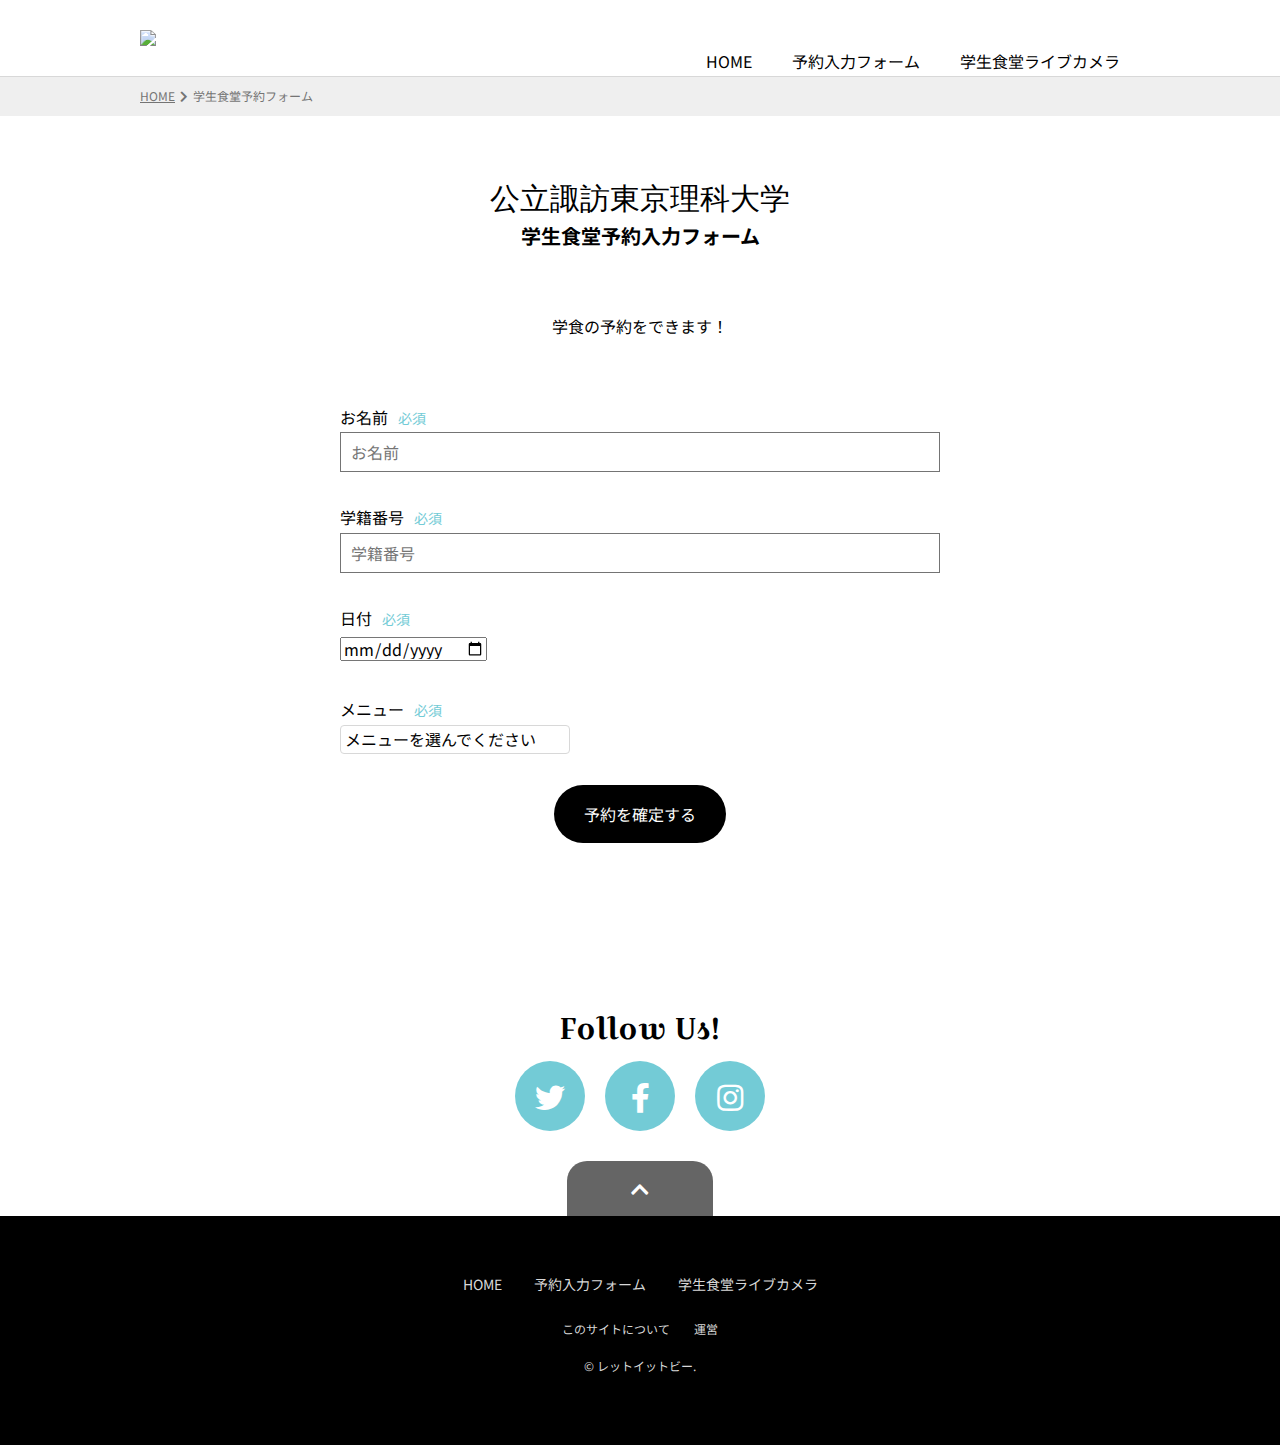
==== form.html @ efcca5be "Create form.html" ====
<!doctype html>
<html>
<head>
  <meta charset="utf-8">
  <meta name="viewport" content="width=device-width, initial-scale=1">
  <title>学生食堂予約フォーム</title>
  <link href="./normalize.css" rel="stylesheet">
  <link href="./style.css" rel="stylesheet">
  <link href="https://fonts.googleapis.com/css?family=Noto+Sans+JP:400,700&display=swap&subset=japanese" rel="stylesheet">
  <link href="https://fonts.googleapis.com/css?family=Croissant+One&display=swap" rel="stylesheet">
  <link href="https://use.fontawesome.com/releases/v5.6.1/css/all.css" rel="stylesheet">
</head>
<body class="apply">
<script src="js/jquery-3.6.0.min.js"></script>
<script src="js/script.js"></script>
<header class="page-header" id="top">
  <div class="header-container">
    <div class="sitetitle">
      <h1 class="header-logo">
        <a href="index.html"><img src="./images/sus.png" alt="Tansaku!"></a>
      </h1>
      <div class="navbtn"></div><!-- モバイル用ナビゲーション開閉ボタン。class="close"をつけるとバツになる -->
    </div>
    <nav>
      <ul class="header-nav collapse">
        <li><a href="index.html">HOME</a></li>
        <li><a href="#">予約入力フォーム</a></li>
        <li><a href="https://www.sus.ac.jp/webcam/">学生食堂ライブカメラ</a></li>
      </ul>
    </nav>
  </div>
</header>
<div class="breadcrumb">
  <div class="bc-container">
    <ul class="bc-nav">
      <li><a href="index.html">HOME</a></li>
      <li>学生食堂予約フォーム</li>
    </ul>
  </div>
</div>
<div class="campaign">
  <div class="campaign-container">
    <h2 class="apply-title">
      <span>公立諏訪東京理科大学</span><br>
      学生食堂予約入力フォーム
    </h2>
    <p class="apply-lead">学食の予約をできます！</p>
  </div>
</div>
<div class="present-form">
  <div class="form-container">
    <form id="form" class="form" action="./form.php" method="post">
      <p>
        <label for="question1">お名前<span class="required">必須</span></label><br>
        <input type="text" name="name" id="q1" placeholder="お名前" required>
      </p>
      <p>
        <label for="question1">学籍番号<span class="required">必須</span></label><br>
        <input type="text" name="stnum" id="q2" placeholder="学籍番号" required>
      </p>
      <p>
        <label for="question1">日付<span class="required">必須</span></label><br>
        <input type="date" name="date" id="q3" placeholder="日付" required>
      </p>
      <p><label for="present">メニュー</label><span class="required">必須</span><br>
        <select name="menu" id="q4">
          <option disabled selected value="">メニューを選んでください</option>
          <option value="1" required>＝＝</option>
          <option value="2">~~</option>
          <option value="3">＾＾</option>
        </select>
      </p>
      <!--<p>
        <label><input type="checkbox" name="accept" id="privacy" value="privacy">プライバシーポリシーに同意する</label>
        <span class="required">必須</span>
      </p>-->
      <p class="form-button">
        <input type="submit" name="send" value="予約を確定する">
      </p>
    </form>
  </div>
</div>
<div class="page-bottom">
  <div class="bottom-container">
    <div class="banner">
      <div><a href="https://www.sus.ac.jp/"><img src="./images/sus.png" alt=""></a></div>
    </div>
    <h2 class="followus">Follow Us!</h2>
    <div class="sns">
      <div><a href="#"><i class="fab fa-twitter"></i></a></div>
      <div><a href="#"><i class="fab fa-facebook-f"></i></a></div>
      <div><a href="#"><i class="fab fa-instagram"></i></a></div>
    </div>
  </div>
  <div class="gotop">
    <a href="#top"><i class="fas fa-chevron-up"></i></a>
  </div>
</div>
<footer class="page-footer">
  <div class="footer-container">
    <ul class="footer-nav1">
      <li><a href="index.html">HOME</a></li>
      <li><a href="form.html">予約入力フォーム</a></li>
      <li><a href="https://www.sus.ac.jp/webcam/">学生食堂ライブカメラ</a></li>
    </ul>
    <ul class="footer-nav2">
      <li><a href="#">このサイトについて</a></li>
      <li><a href="#">運営</a></li>
    </ul>
    <p class="copyright">© レットイットビー.</p>
  </div>
</footer>
</body>
</html>
---- style.css ----
@charset "utf-8";

/**
 * ***************************************
 * ページ全体に関わるCSSの設定
 * ***************************************
 */
html *,
::before,
::after {
  box-sizing: border-box;
}
/* フォント */
html {
  font-size: 14px;
}
@media (min-width: 768px) {
  html {
    font-size: 16px;
  }
}
body {
  font-family: 'Noto Sans JP', sans-serif;
  font-weight: 400; /* Noto Sans JPのレギュラーウェイトを指定 */
}
/* おもな太字タグのフォントウェイト設定 */
h1, h2, h3, h4, h5, h6, th, strong {
  font-weight: 700;
}
/* ベースのリンクカラー */
a {
  color: #f30;
}

/* レスポンシブイメージと画像下スペース防止 */
img {
  max-width: 100%;
  height: auto;
  vertical-align: bottom;/* 画像下のスペースを消す */
}

/**
 * ***************************************
 * ヘッダー
 * ***************************************
 *
 * ヘッダーコンテナ
 */
.page-header {
  background: url(../images/header-topline.svg) repeat-x;
  border-bottom: 1px solid #d8d8d8;
}
@media (min-width: 768px) {
  .header-container {
    margin: 0 auto;
    padding: 0 20px;
    max-width: 1040px;
  }
}

/**
 * ---------------------------------------
 * ヘッダーモジュール
 */

/* ヘッダーロゴとモバイルナビボタン */
.sitetitle {
  display: flex;
  justify-content: space-between;
  align-items: center;
}
@media (min-width: 768px) {
  .sitetitle {
    display: block;
    padding: 30px 0 0 0;
  }
}
/* ヘッダーロゴ */
.header-logo {
  margin: 0;/* h1のデフォルト設定オフ */
  padding-left: 15px;
  font-size: 0;/* 画像上下の余白を消すためh1の設定オフ */
  line-height: 0;/* 画像上下の余白を消すためh1のサイズオフ */
}
.header-logo img {
  width: 130px;
}
@media (min-width: 768px) {
  .header-logo {
    padding: 0;
  }
  .header-logo img {
    width: 180px;
  }
}
/* モバイル向けボタン */
.navbtn {
  display: block;
  width: 60px;
  height: 60px;
  background-image: url(../images/nav-mobile-open.svg);
  background-repeat: no-repeat;
  background-position: center center;
}
.navbtn.close {
  background-image: url(../images/nav-mobile-close.svg);
}
@media (min-width: 768px) {
  .navbtn {
    display: none;
  }
}
/* ヘッダーナビゲーション */
.header-nav {
  display: flex;
  flex-direction: column;
  margin: 0;
  padding: 0;
  list-style: none;
}
.header-nav.collapse {
  display: none;
}
.header-nav li a {
  display: block;
  padding: 20px 30px;
  border-top: 1px solid #d8d8d8;
  background: #efefef;
  color: #000;
  text-decoration: none;
}
.header-nav li a:hover {
  background: #b8e5ea;
}
@media (min-width: 768px) {
  /* PC向けレイアウト */
  .header-nav {
    display: flex !important;
    flex-direction: row;
    justify-content: flex-end;
  }
  .header-nav li a {
    padding: 6px 20px 2px 20px;
    border-top: none;
    border-bottom: 4px solid transparent;
    background: none;
  }
  .header-nav li a:hover {
    border-bottom: 4px solid #73cbd6;
    background: none;
  }
}

/**
 * ***************************************
 * パンくずリスト
 * ***************************************
 *
 * パンくずリストコンテナ
 */
.breadcrumb {
  display: none;/* モバイルで非表示 */
}
@media (min-width: 768px) {
  /* PCだけスタイル適用 */
  .breadcrumb {
    display: block;/* display:noneの解除 */
    background: #efefef;
  }
  .bc-container {
    margin: 0 auto;
    padding: 12px 20px;
    max-width: 1040px;
  }

  /**
   * ---------------------------------------
   * パンくずリストモジュール
   */
  .bc-nav {
    display: flex;
    flex-direction: row;
    margin: 0;
    padding: 0;
    list-style: none;
  }
  .bc-nav li {
    font-size: .75rem;
    color:  #747474;
  }
  .bc-nav li::after {
    padding: 0 5px;
    font-family: "Font Awesome 5 Free";
    font-weight: 900;
    content: "\f054";
  }
  .bc-nav li:last-child::after {
    content: "";
  }
  .bc-nav li a {
    color:  #747474;
  }
  .bc-nav li a:hover {
    opacity: .8;
  }
}

/**
 * ***************************************
 * ページ下部
 * ***************************************
 *
 * ページ下部コンテナ
 */
.page-bottom {
  background: url(../images/bottom-bg.svg);
}
.bottom-container {
  padding: 60px 4% 0 4%;
}
@media (min-width: 768px) {
  .bottom-container {
      margin: 0 auto;
      padding: 60px 20px 0 20px;
      max-width: 1040px;
  }
}

/**
 * ---------------------------------------
 * ページ下部モジュール
 */
/* 複数のバナーを並べる */
.banner {
  display: flex;
  flex-direction: column;
  margin-bottom: 30px;
}
.banner div {
  margin-bottom: 20px;
  text-align: center;
}
.banner a:hover {
  opacity: .8;
}
@media (min-width: 768px) {
  .banner {
    flex-direction:column;
  }
  .banner div {
    margin: 0 10px;
  }
}
/* ボタンを横に並べる */
.followus {
  margin: 0 0 15px 0;
  font-family: 'Croissant One', cursive;
  font-weight: 400;
  font-size: 1.875rem;
  text-align: center;
}
.sns {
  display: flex;
  justify-content: center;
  margin-bottom :30px;
}
.sns div {
  margin: 0 10px;
}
.sns div a {
  display: block;
  width: 70px;
  height:70px;
  background: #73cbd6;
  border-radius: 50%;
  font-size: 30px;
  line-height: 70px;
  text-align:center;
  color: #ffffff;
}
.sns div a:hover {
  opacity: .8;
}
/* ページトップへ戻るボタン */
.gotop {
  text-align: center;
}
.gotop a {
  display: inline-block;
  padding: 1rem 4rem;
  background: #000000;
  border-radius: 20px 20px 0 0;
  font-size: 1.25rem;
  text-align:center;
  color: #ffffff;
  opacity: .6;
}
.gotop a:hover {
  opacity: .8;
}

/**
 * ***************************************
 * フッター
 * ***************************************
 *
 * フッターコンテナ
 */
.page-footer {
  background: #000;
}
.footer-container {
  padding: 60px 4%;
}
@media (min-width: 768px) {
  .footer-container {
      max-width: 1040px;
      margin: 0 auto;
      padding: 60px 20px;
  }
}

/**
 * ---------------------------------------
 * フッターモジュール
 */
/* ロゴ */
.footer-logo {
  margin-bottom: 30px;
  text-align: center;
}
.footer-logo img {
  width: 160px;
}
/* フッターのナビゲーション① */
.footer-nav1 {
  display: flex;
  flex-direction: column;
  align-items: center;
  margin: 0 0 30px 0;
  padding: 0;
  list-style: none;
}
.footer-nav1 li {
  margin: 0 0 2rem 0;
  font-size: .875rem;
}
.footer-nav1 li a {
  color:  #d8d8d8;
  text-decoration: none;
}
.footer-nav1 li a:hover {
  color: #fff;
  text-decoration: underline;
}
@media (min-width: 768px) {
  .footer-nav1 {
    flex-direction: row;
    justify-content: center;
  }
  .footer-nav1 li {
    margin: 0 1rem;
  }
}
/* ナビゲーション② その他リンク */
.footer-nav2 {
  display: flex;
  justify-content: center;
  margin: 0 0 20px 0; /* ulのデフォルト設定オフ */
  padding: 0; /* ulのデフォルト設定オフ */
  list-style: none; /* ulのデフォルト設定オフ */
}
.footer-nav2 li {
  margin: 0 .75rem 3px .75rem;
  font-size: .75rem;
}
.footer-nav2 li a {
  color:  #d8d8d8;
  text-decoration: none;
}
.footer-nav2 li a:hover {
  color: #fff;
  text-decoration: underline;
}
/* コピーライト */
.copyright {
  font-size: .75rem;
  color:  #d8d8d8;
  text-align: center;
}

/**
 * ***************************************
 * メインコンテナ
 * ***************************************
 */
/**
 * ***************************************
 * ［index.html］ホームページ
 * ***************************************
 */
/* ホーム - ヒーローコンテナ */
.hero-container {
  position: relative;
}
/* ホーム - メインコンテナ */
.home .page-main {
  background: url(../images/home-bg.svg);
}
.home .main-container {
  padding: 60px 4%;
}
@media (min-width: 768px) {
.home .main-container {
    max-width: 1040px;
    margin: 0 auto;
    padding: 60px 20px;
  }
}
/* ホーム - ニュースコンテナ */
.news {
  background: #efefef;
}
.news-container {
  padding: 60px 4%;
}
@media (min-width: 768px) {
  .news-container {
    max-width: 740px;
    margin: 0 auto;
    padding: 60px 20px;
  }
}

/**
 * ---------------------------------------
 * ［index.html］ホームページ - モジュール
 */
/* ヒーロー画像 */
.hero-image{
  position: relative;
}
.hero-logo {
  width: 260px;
  position: absolute;
  top: 50%;
  left: 50%;
  transform: translate(-130px, -53px);
}
@media (min-width: 768px) {
  .hero-logo{
    width: 400px;
    transform: translate(-200px, -82px);
  }
}
/* キャッチフレーズ */
.home-lead {
  max-width: 600px;
  margin: 0 auto 60px auto;
  text-align: center;
}
.home-lead p {
  margin: 0;
  font-size: 1.25rem;
  line-height: 2;
}
/* テキストと背景を組み合わせる */
.home .main-container h2 {
  display: grid;
  place-items: center;
  margin: 0 auto 30px auto;
  width: 130px;
  height: 130px;
  background: url(../images/home-titleshape.svg) no-repeat;
  background-size: 130px 130px;
  color: #ffffff;
  font-family: 'Croissant One', cursive;
  font-weight: 400;
  font-size: 20px;
}
/* カード型レイアウト */
.home-latest {
  margin: 0 0 60px 0;
  display: grid;
  grid-template-columns: 1fr 1fr;
  grid-auto-rows: minmax(100px, auto);
  column-gap: 10px;
  row-gap: 30px;
}
@media (min-width: 768px) {
  .home-latest {
    grid-template-columns: 1fr 1fr 1fr;
    column-gap: 20px;
  }
}
/* それぞれのカードの中身 */
.latest-item {
  border: 1px solid #d8d8d8;
  background: #fff;
}
@media (min-width: 768px) {
  .latest-item {
    border: none;
    background: none;
  }
}
.latest-image img {
  margin: 0 0 10px 0;
}
.latest-image img:hover {
  opacity: .5;
}
.latest-text {
  margin-bottom: 10px;
  padding: 0 10px;
}
@media (min-width: 768px) {
  .latest-text {
    padding: 0;
  }
}
.latest-text h3 {
  margin: 0 0 10px 0;
  font-size: 1rem;
  line-height: 1.5;
}
.latest-text h3 a {
  color: #000000;
  text-decoration: none;
}
.latest-text h3 a:hover {
  opacity: .5;
}
/* ホーム 共通のタグ */
.home-tag {
  margin-bottom: 1rem;
}
.home-tag span {
  margin: 0 3px 3px 0;
  padding: 2px 10px;
  border: 1px solid #73cbd6;
  border-radius: 100px;
  font-size: .75rem;
}
.home-tag span a {
  color: #73cbd6;
  text-decoration: none;
}
/* ホーム 共通の場所情報 */
.home-info {
  display: flex;
  font-size: .75rem;
}
.home-info span::before {
  padding-right: 5px;
  font-family: "Font Awesome 5 Free";
  font-weight: 900;
  color: #73cbd6;
  content: "\f3c5";
}
/* メディアオブジェクト */
.home-popular {
  margin: 0 0 60px 0;
  border-top: 1px solid #d8d8d8;
}
.home-popular a {
  display: block;
  color: #000000;
  text-decoration: none;
}
.home-popular a:hover {
  opacity: .5;
}
.popular-item {
  display: flex;
  align-items: center;
  padding: 5px 0;
  border-bottom: 1px solid #d8d8d8;
}
.popular-photo {
  flex: 0 0 30%;
  margin-right: 15px;
}
.ranking {
  display: block;
  width: 35px;
  height: 35px;
  position: absolute;
  top: 5px;
  left: 5px;
  background: url(../images/ranking-bg.svg);
  background-size: 35px 35px;
  border-radius: 50%;
  font-family: 'Croissant One', cursive;
  font-size: 16px;
  line-height: 35px;
  text-align: center;
  color: #000;
}
@media (min-width: 768px) {
  .ranking {
    width: 70px;
    height: 70px;
    top: 10px;
    left: 10px;
    background-size: 70px 70px;
    font-size: 30px;
    line-height: 70px;
  }
}
.popular-text {
  flex: 1 1 auto;
}
.popular-text h3 {
  margin: 0 0 10px 0;
  font-size: 1rem;
  line-height: 1.5;
}
.popular-text p {
  margin: 0 0 10px 0;
  display: none;/* モバイルで非表示 */
}
@media (min-width: 768px) {
  .popular-text h3 {
    font-size: 1.25rem;
  }
  .popular-text p {
    display: block;
    font-size: 0.875rem;
    line-height: 1.5;
  }
}
/* テーブル形のリスト */
.news-container h2 {
  margin: 0 0 30px 0;
  font-family: 'Croissant One', cursive;
  font-weight: 400;
  font-size: 1.875rem;
}
@media (min-width: 768px) {
  .news-container h2 {
    max-width: 700px;
    margin: 0 auto 30px auto;
  }
}
.home-news {
  padding: 20px;
  background: #ffffff;
  border-radius: 20px;
}
@media (min-width: 768px) {
  .home-news {
    max-width: 700px;
    margin: 0 auto;
    padding: 40px;
  }
}
.home-news dl {
  display: flex;
  margin: 0;
  padding: 20px 0;
  border-top: 1px solid #d8d8d8;
}
.home-news dl:last-child {
  border-bottom: 1px solid #d8d8d8;
}
.home-news dt {
  margin: 0 20px 0 0;
  font-size: 0.875rem;
  line-height: 1.5;
}
.home-news dd {
  margin: 0;
  font-size: 1rem;
  line-height: 1.5;
}
.home-news dd a {
  color: #73cbd6;
  text-decoration: none;
}
.home-news dd a:hover {
  opacity: .5;
}

/**
 * ***************************************
 * ［post.html］記事ページ - メインコンテナ
 * ***************************************
 */
.post .main-container {
  padding: 80px 4% 0 4%;
  background: url(../images/post-bg.svg) repeat-x;
  background-position: 0 10px;
}
@media (min-width: 768px) {
  .post .main-container {
    max-width: 1040px;
    margin: 0 auto;
    padding: 80px 20px 0 20px;
  }
}

/**
 * ---------------------------------------
 * ［post.html］記事ページ - モジュール
 */

/**
 * ---------------------------------------
 * ポストヘッダー
 */
.post-header {
  margin-bottom: 60px;
}
.post-header h1 {
  margin: 0 0 20px 0;/* h1のデフォルト設定オフ */
  font-size: 1.875rem;
  line-height: 1.5;
}
/* タグ */
.post-tag {
  margin-bottom: 5px;
  font-size: .75rem;
  line-height: 2;
}
.post-tag span {
  margin: 0 3px 0 0;
  padding: 2px 10px;
  background: #73cbd6;
  border-radius: 100px;
}
.post-tag span a {
  color: #fff;
  text-decoration: none;
}
/* テキストの先頭にアイコン */
.post-info {
  margin-bottom: 3px;
  padding-bottom: 15px;
  font-size: .75rem;
  text-align: right;
  background: url(../images/post-line.svg) bottom repeat-x;
}
.post-info span {
  margin: 0 10px 0 0;
}
.post-info i {
  padding-right: 5px;
  color: #73cbd6;
}

/**
 * ---------------------------------------
 * ポストコンテンツ
 */
.post-contents {
  margin: 0 0 60px 0;
}
@media (min-width: 768px) {
  .post-contents {
    max-width: 600px;
    margin: 0 auto 60px auto;
  }
}
/* post-contentsの1つ目の要素の上マージンを0にする */
.post-contents > *:first-child {
  margin-top: 0;
}
/* h2 */
.post-contents h2 {
  margin: 60px 0 30px 0;
  padding: 1rem 0;
  border-top: 1px solid #000;
  border-bottom: 1px solid #000;
  font-size: 1.25rem;
}
/* p */
.post-contents p {
  margin: 30px 0;
  line-height: 1.9;
  text-align: justify;
}
/* p mark */
.post-contents mark {
  background: linear-gradient(transparent 50%,#ffff7c 50%);
}
/* リストの基本形 */
.list {
  margin: 30px 0;
}
.list li {
  margin-bottom: 1rem;
  line-height: 1.5;
}
/* ボックスを囲む */
.info-box {
  margin: 30px 0;
  padding: 2rem;
  border: 4px solid #b8e5ea;
}
.info-box p {
  margin: 0;
}
/* キャプション付きの画像 */
.photo-caption {
  margin: 30px 0;
}
.photo-caption figcaption {
  margin-top: 5px;
  font-size: .75rem;
  color: #747474;
}
/* float */
.float-box {
  display: flow-root;
  margin: 30px 0;
}
.float-left { /* float-leftは作ってあるだけで使用していない */
  float: left;
  margin: 0 1rem 1rem 0;
  width: 40%;
}
.float-right {
  float: right;
  margin: 0 0 1rem 1rem;
  width: 40%;
}
.float-box p { /* 上下マージンをOFF */
  margin: 0;
}
/* チャット */
.chat {
  margin: 30px 0;
}
.chat-1st, .chat-2nd {
  display: flex;
  margin: 15px 0;
}
.chat-2nd {
  flex-direction: row-reverse;
}
.chat-1st .face {
  flex: 0 0 70px;
  margin: 0 10px 0 0;
}
.chat-2nd .face {
  flex: 0 0 70px;
  margin: 0 0 0 10px;
}
.face img {
  border-radius: 50%;
}
.talk {
  flex: 1 1 auto;
  padding: 1.5rem;
  border-radius: 20px;
}
.chat-1st .talk {
  background: #b8e5ea;
}
.chat-2nd .talk {
  background: #ffff7c;
}
.talk p {
  margin: 0;
}

/**
 * ---------------------------------------
 * ポストフッター
 */
.post-footer {
  margin: 0 0 60px 0;
}
@media (min-width: 768px) {
  .post-footer {
    max-width: 600px;
    margin: 0 auto 60px auto;
  }
}
.post-footer h2 {
  display: inline-block;
  margin: 0;/*h2のデフォルト設定をオフ*/
  padding: 10px 30px;
  background: #000;
  border-radius: 10px 10px 0 0;
  font-family: 'Croissant One', cursive;
  font-weight: 400;
  font-size: 1.25rem;
  color: #fff;
}
.profile {
  display: flex;
  padding: 1rem;
  border: 1px solid #000;
}
.pr-photo {
  flex: 0 0 100px;
  margin-right: 1rem;
}
.pr-photo img {
  border-radius: 50%;
}
.pr-text {
  flex: 1 1 auto;
}
.pr-text p {
  margin: 0;
  line-height: 1.9;
}

/**
 * ***************************************
 * ［sidebar-post.html］サイドバーあり記事ページ - メインコンテナ
 * ***************************************
 */
.sidebar-post .main-container {
  padding: 80px 4% 0 4%;
  background: url(../images/post-bg.svg) repeat-x;
  background-position: 0 10px;
}
@media (min-width: 768px) {
  .sidebar-post .main-container {
    max-width: 1040px;
    margin: 0 auto;
    padding: 80px 20px 0 20px;
  }
}
/* 2カラムレイアウトのコントロール */
@media (min-width: 768px) {
  .columns {
    display: grid;
    grid-template-columns: 1fr 290px;
    grid-gap: 40px;
  }
}

/**
 * ---------------------------------------
 * ［sidebar-post.html］サイドバーあり記事ページ - モジュール
 */
/* カードとバッジ */
.side-popular {
  margin-bottom: 60px;
  border: 1px solid #000;
}
.side-popular a {
  display: block;
  position: relative;

  color: #000;
  text-decoration: none;
}
.side-popular a:hover {
  opacity: .5;
}
.side-popular h2 {
  display: grid;
  place-items: center;

  position: absolute;
  top: 5px;
  left: 5px;
  margin: 0;
  width: 80px;
  height: 80px;

  background: url(../images/side-titleshape.svg) no-repeat;
  color: #ffffff;
  font-family: 'Croissant One', cursive;
  font-weight: 400;
  font-size: .75rem;
}
.side-popular p {
  margin: 0;
  padding: 1rem;
  font-size: .875rem;
  line-height: 1.5;
}
/* 記事一覧のリスト */
.side-latest {
  margin-bottom: 60px;
}
.side-latest h2 {
  margin: 0 0 10px 0;
  font-family: 'Croissant One', cursive;
  font-weight: 400;
  font-size: 1.25rem;
}
.side-latest ul {
  margin: 0;
  padding: 0;
  list-style: none;
}
.side-latest li {
  display: grid;
  grid-template-columns: 80px 1fr;
  column-gap: 10px;
  align-items: center;
  margin-bottom: 1rem;
  border-bottom: 1px solid #d8d8d8;
  padding-bottom: 1rem;
}
.side-latest img {
  border-radius: 50%;
}
.side-latest p {
  margin: 0;
  font-size: .75rem;
  line-height: 1.5;
}
.side-latest li a {
  color: #000;
  text-decoration: none;
}
.side-latest li a:hover {
  opacity: .5;
}
/* 複数の要素で構成されるボックス */
.side-book {
  margin-bottom: 60px;
}
.side-book h2 {
  margin: 0 0 20px 0;
  padding: 5px;
  text-align: center;
  font-family: 'Croissant One', cursive;
  font-weight: 400;
  font-size: 1.25rem;
  background: #000;
  color: #fff;
}
.book-info {
  display: grid;
  grid-template-columns: 80px 1fr;
  column-gap: 10px;
}
.book-image {
  grid-row: 1/3;
}
.book-text {
  font-size: .875rem;
  line-height: 1.5;
}
.book-text p {
  margin: 0;
}
.buy {
  align-self: end;
  justify-self: start;
}
.buy button {
  padding: .5rem 3rem;
  border-radius: 100px;
  border: none;
  background: #000;
  color: #fff;
}
.buy button:hover {
  opacity: .5;
}

/**
 * ***************************************
 * ［form.html］フォームページ
 * ***************************************
 */
/* フォーム - キャッチフレーズコンテナ */
.apply .campaign-container {
  margin: 0 auto;
  padding: 60px 4%;
  max-width: 1040px;
  background-image: url(../images/form-title-bg1.svg), url(../images/form-title-bg2.svg);
  background-position: left top 10px, right top 10px;
  background-repeat: no-repeat;
}
@media (min-width: 768px) {
  .apply .campaign-container {
    padding: 60px 20px;
  }
}
/* フォーム - フォームコンテナ */
.apply .form-container {
  margin: 0 auto;
  padding: 0 4% 30px 4%;
  max-width: 640px;
}
@media (min-width: 768px) {
  .apply .form-container {
    padding: 0 20px 30px 20px;
  }
}

/**
 * ---------------------------------------
 * ［form.html］フォームページ - モジュール
 */
/* 見出しとテキスト */
.apply-title {
  margin: 0 0 60px 0;
  text-align: center;
  font-size: 1.25rem;
  line-height: 1.5;
}
.apply-title span {
  font-size: 1.875rem;
  font-family: 'Croissant One', cursive;
  font-weight: 400;
}
.apply-lead {
  text-align: center;
  margin: 0;
  line-height: 1.9;
}

/* 入力フォームのフォントサイズを大きくする */
input, textarea, label {
  font-size: 16px;
}
/* テキストフィールドとメールアドレスフィールド */
.form p {
  margin: 0 0 30px 0;
  line-height: 1.9;
}
.required {
  margin-left: 10px;
  font-size: .875rem;
  color: #73cbd6;
}
input[type="text"],
input[type="email"] {
  width: 100%;
  padding: 10px;
  border: 1px solid #747474;
}
/* メニューリスト */
select {
  -webkit-appearance: none;

  border: 1px solid #d8d8d8;
  padding: 4px 2rem 4px 4px;
  border-radius: 4px;
  background: url(../images/caret-down.svg) no-repeat;
  background-position: right 6px center;
  background-size: 12px 12px;
  font-size: 16px;
}
/* メッセージ（テキストエリア） */
textarea {
  width: 100%;
  height: 6rem;
  padding: 10px;
  border: 1px solid #747474;
  line-height: 1.5;
}
/* チェックボックス */
input[type="checkbox"] {
  margin-right: 10px;
}
/* 送信ボタン */
.form-button {
  margin-bottom: 0;
  text-align: center;
}
input[type="submit"] {
  padding: 20px 30px;
  background-color: #000;
  border: none;
  border-radius: 40px;
  color: #FFFFFF;
  cursor: pointer;
}
input[type="submit"]:hover {
  opacity: .5;
}

/*padding: 20px 30px;
  background-color: rgb(102, 102, 102);
  border: none;
  border-radius: 40px;
  color: #FFFFFF;
  cursor: pointer;
  */
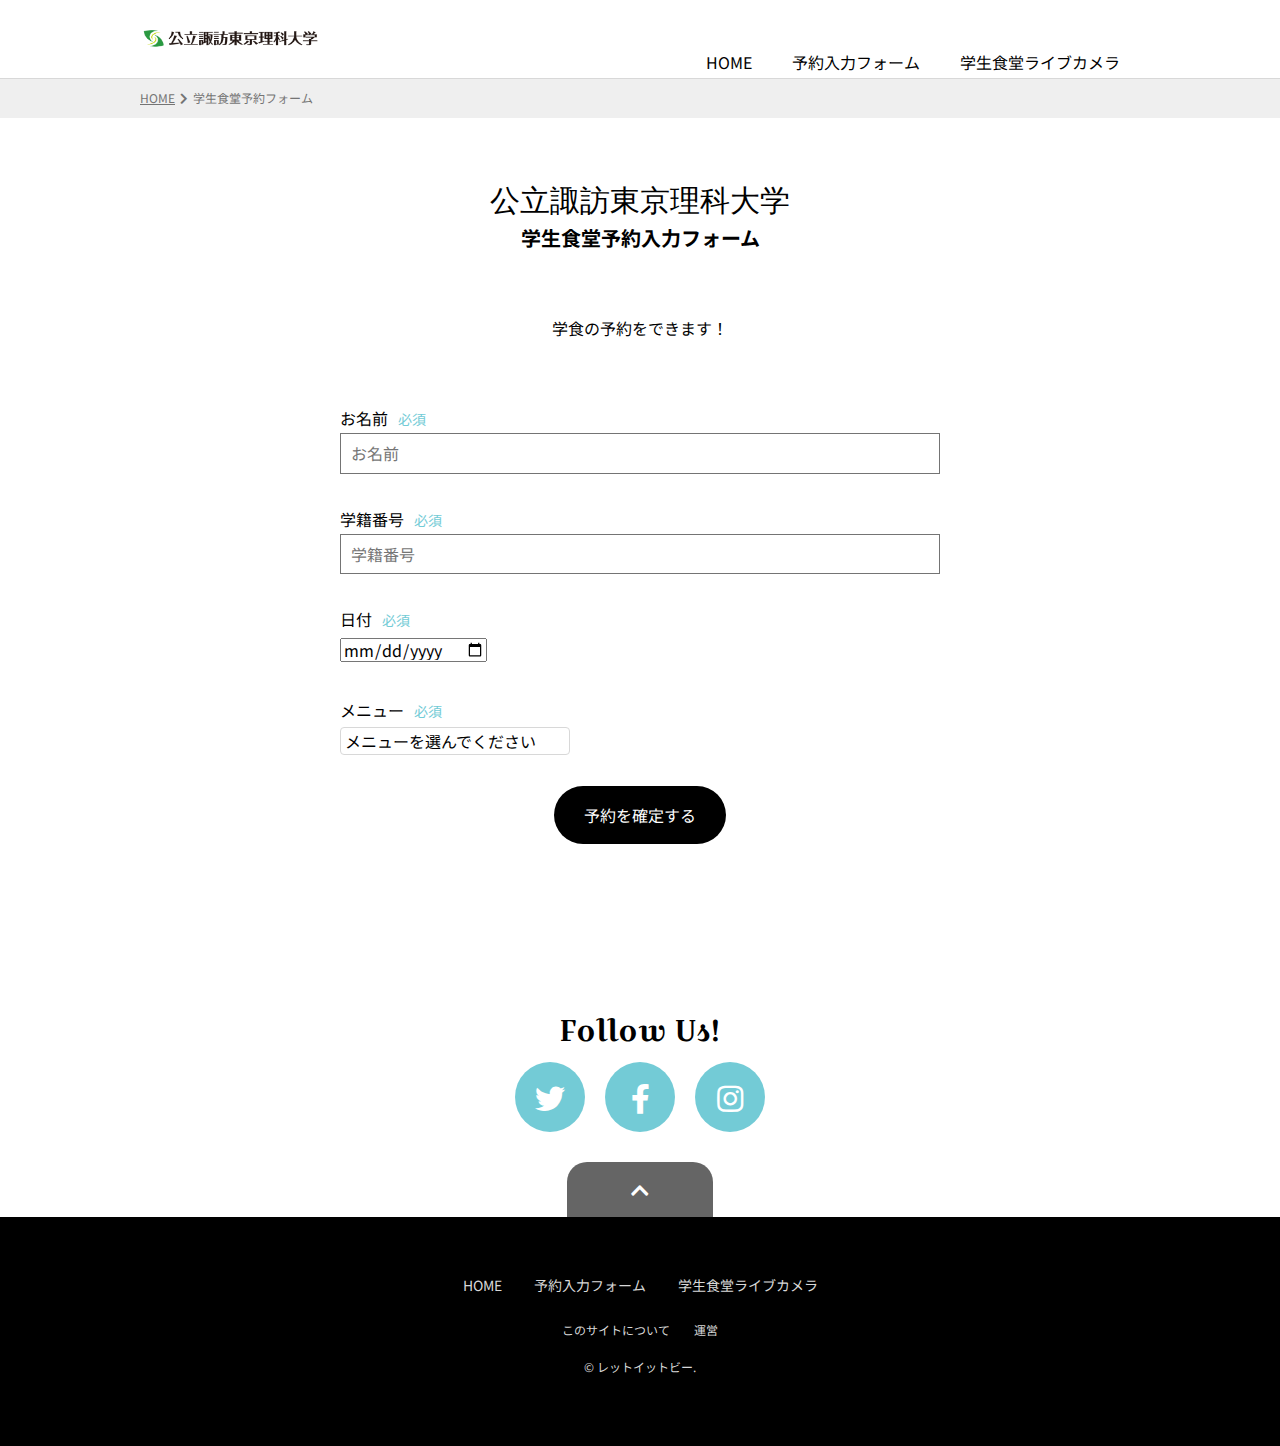
==== commit 538c6127: "Update form.html" ====
--- a/form.html
+++ b/form.html
@@ -4,8 +4,8 @@
   <meta charset="utf-8">
   <meta name="viewport" content="width=device-width, initial-scale=1">
   <title>学生食堂予約フォーム</title>
-  <link href="./normalize.css" rel="stylesheet">
-  <link href="./style.css" rel="stylesheet">
+  <link href="normalize.css" rel="stylesheet">
+  <link href="style.css" rel="stylesheet">
   <link href="https://fonts.googleapis.com/css?family=Noto+Sans+JP:400,700&display=swap&subset=japanese" rel="stylesheet">
   <link href="https://fonts.googleapis.com/css?family=Croissant+One&display=swap" rel="stylesheet">
   <link href="https://use.fontawesome.com/releases/v5.6.1/css/all.css" rel="stylesheet">
@@ -17,7 +17,7 @@
   <div class="header-container">
     <div class="sitetitle">
       <h1 class="header-logo">
-        <a href="index.html"><img src="./images/sus.png" alt="Tansaku!"></a>
+        <a href="index.html"><img src="sus.png" alt="Tansaku!"></a>
       </h1>
       <div class="navbtn"></div><!-- モバイル用ナビゲーション開閉ボタン。class="close"をつけるとバツになる -->
     </div>
@@ -49,7 +49,7 @@
 </div>
 <div class="present-form">
   <div class="form-container">
-    <form id="form" class="form" action="./form.php" method="post">
+    <form id="form" class="form" action="form.php" method="post">
       <p>
         <label for="question1">お名前<span class="required">必須</span></label><br>
         <input type="text" name="name" id="q1" placeholder="お名前" required>
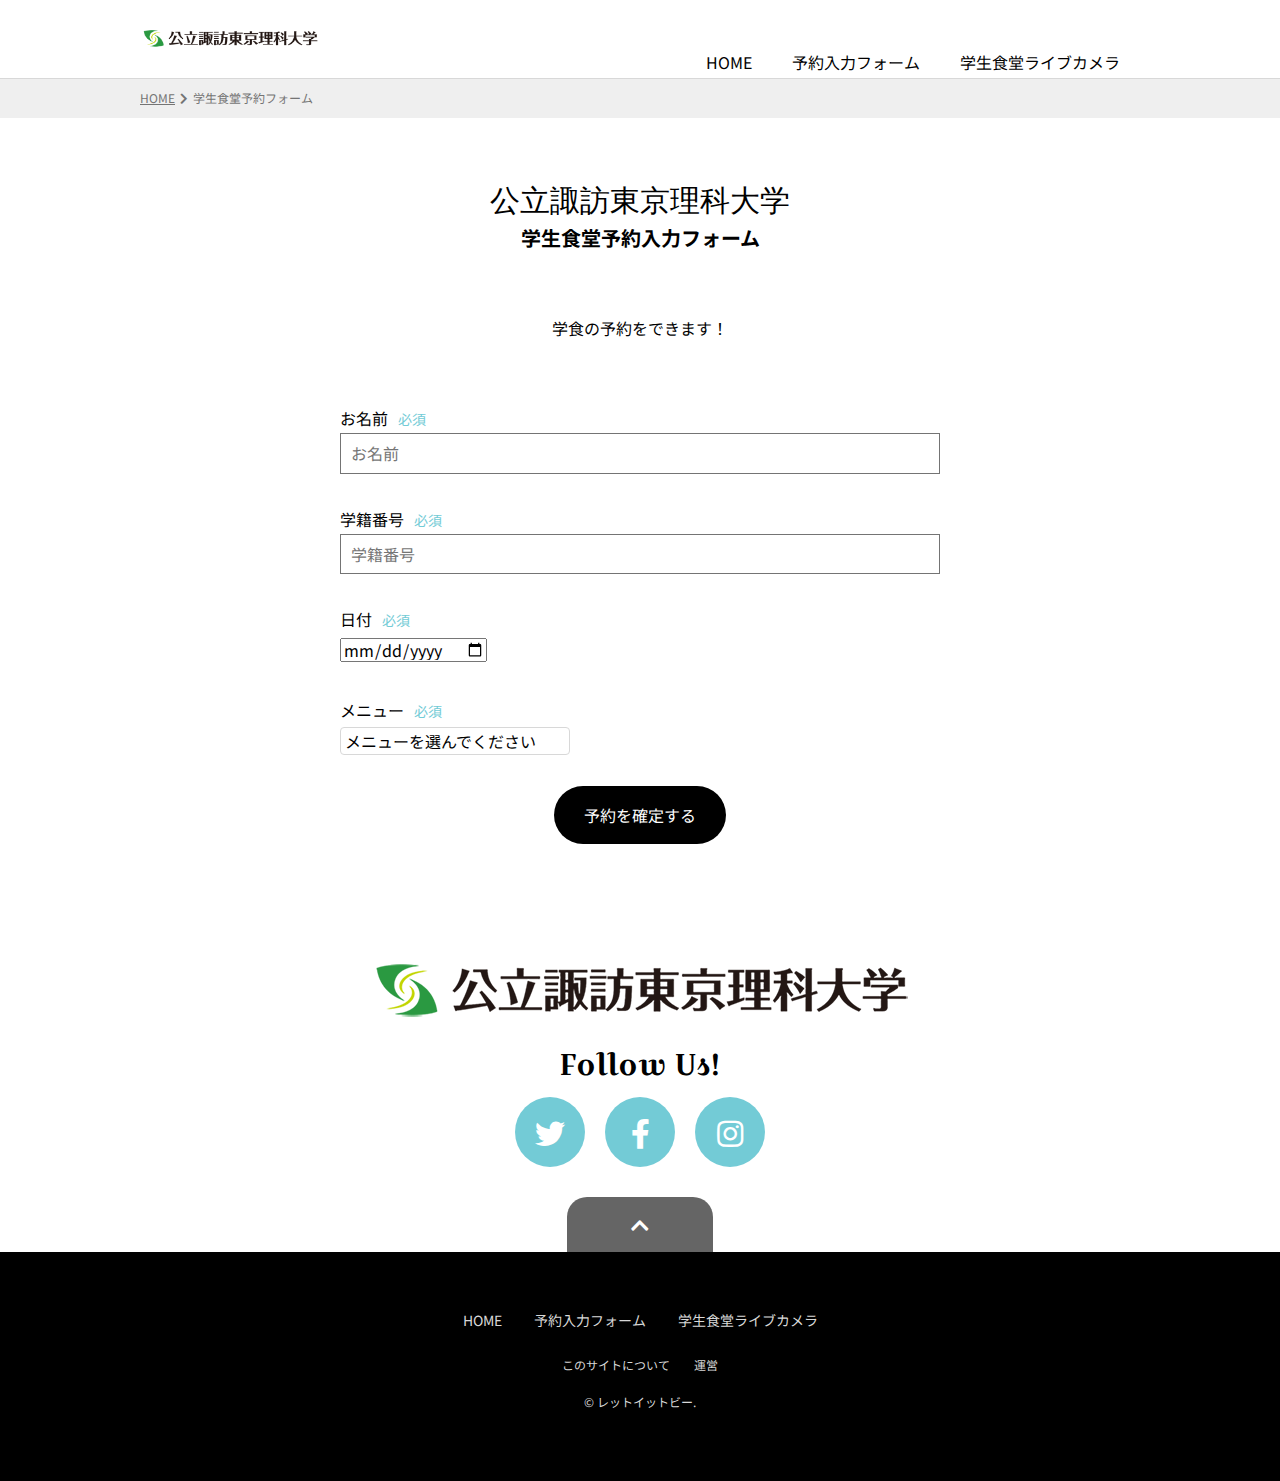
==== commit 78dfe303: "Update form.html" ====
--- a/form.html
+++ b/form.html
@@ -11,8 +11,8 @@
   <link href="https://use.fontawesome.com/releases/v5.6.1/css/all.css" rel="stylesheet">
 </head>
 <body class="apply">
-<script src="js/jquery-3.6.0.min.js"></script>
-<script src="js/script.js"></script>
+<script src="./jquery-3.6.0.min.js"></script>
+<script src="./script.js"></script>
 <header class="page-header" id="top">
   <div class="header-container">
     <div class="sitetitle">
@@ -49,7 +49,7 @@
 </div>
 <div class="present-form">
   <div class="form-container">
-    <form id="form" class="form" action="form.php" method="post">
+    <form id="form" class="form" action="./form.php" method="post">
       <p>
         <label for="question1">お名前<span class="required">必須</span></label><br>
         <input type="text" name="name" id="q1" placeholder="お名前" required>
@@ -83,7 +83,7 @@
 <div class="page-bottom">
   <div class="bottom-container">
     <div class="banner">
-      <div><a href="https://www.sus.ac.jp/"><img src="./images/sus.png" alt=""></a></div>
+      <div><a href="https://www.sus.ac.jp/"><img src="./sus.png" alt=""></a></div>
     </div>
     <h2 class="followus">Follow Us!</h2>
     <div class="sns">
